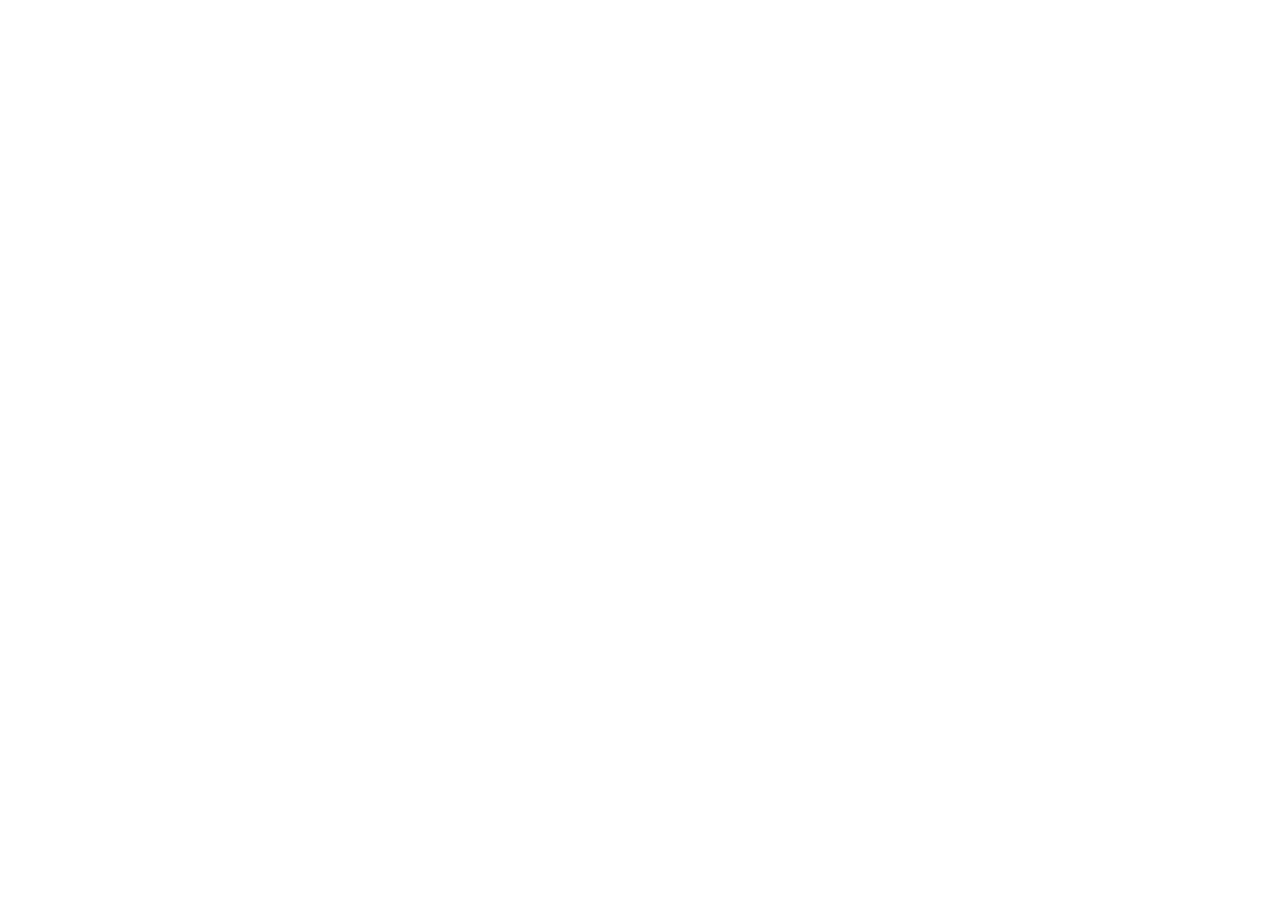
==== HTML/index.html @ 208620c4 "index.html and index.js created and linked" ====
<!DOCTYPE html>
<html lang="en">
  <head>
    <meta charset="UTF-8" />
    <meta name="viewport" content="width=device-width, initial-scale=1.0" />
    <title>Currency Converter</title>
  </head>
  <body>
    <script src="/JavaScript/index.js"></script>
  </body>
</html>
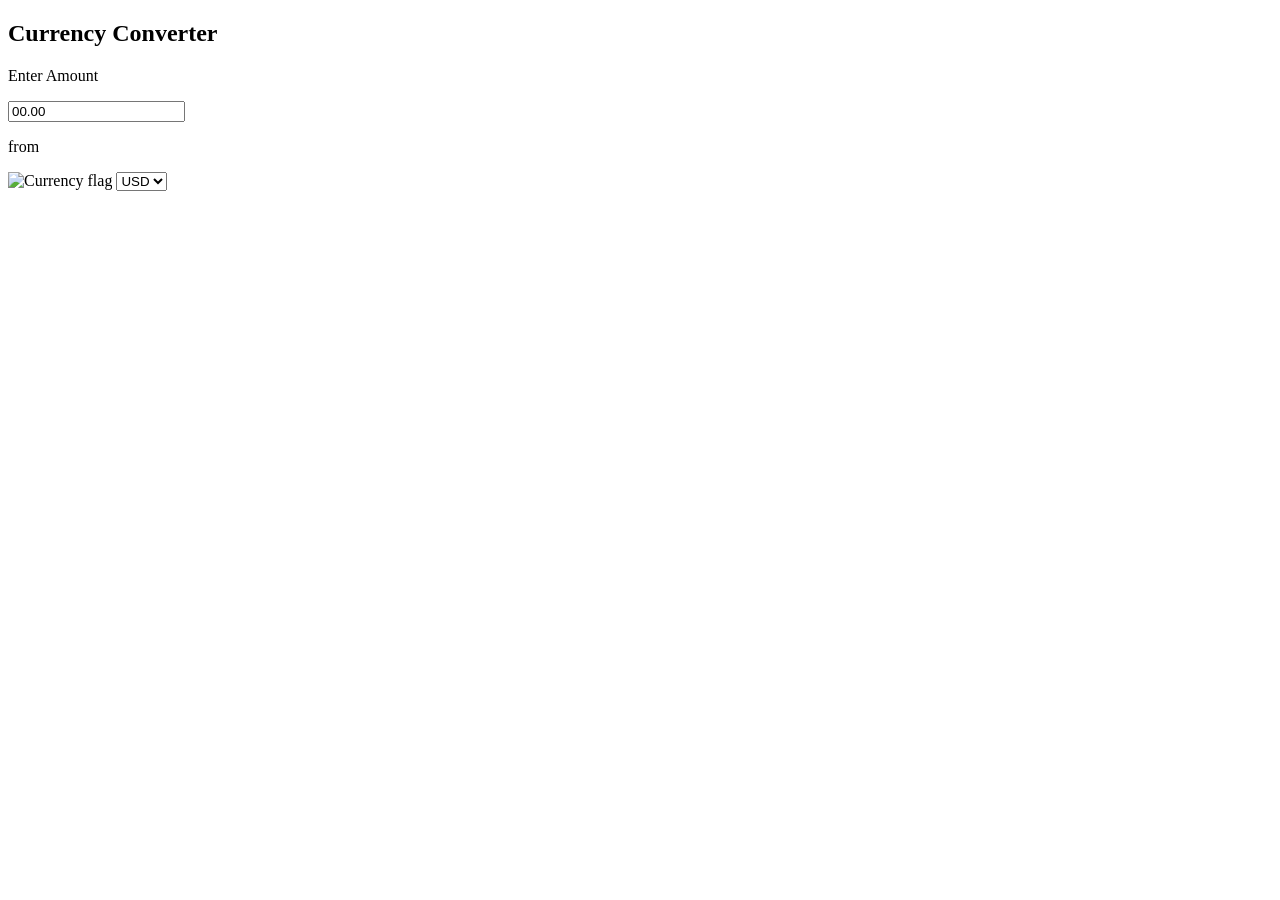
==== commit 75f94116: "style.css created and linked with index.html" ====
--- a/HTML/index.html
+++ b/HTML/index.html
@@ -4,8 +4,37 @@
     <meta charset="UTF-8" />
     <meta name="viewport" content="width=device-width, initial-scale=1.0" />
     <title>Currency Converter</title>
+    <link rel="stylesheet" href="/CSS/style.css" />
   </head>
   <body>
+    <div class="container">
+      <h2>Currency Converter</h2>
+      <form>
+        <div class="amount">
+          <p>Enter Amount</p>
+          <input
+            value="00.00"
+            type="text"
+            placeholder="Enter amount"
+            title="Enter the amount to convert" />
+        </div>
+        <div class="dropdown">
+          <div class="from">
+            <p>from</p>
+            <div class="select-container">
+              <img src="" alt="Currency flag" />
+              <select name="from" title="Select the currency to convert from">
+                <option value="USD">USD</option>
+                <option value="BDT">BDT</option>
+                <option value="EUR">EUR</option>
+                <option value="INR">INR</option>
+                <option value="AUD">AUD</option>
+              </select>
+            </div>
+          </div>
+        </div>
+      </form>
+    </div>
     <script src="/JavaScript/index.js"></script>
   </body>
 </html>
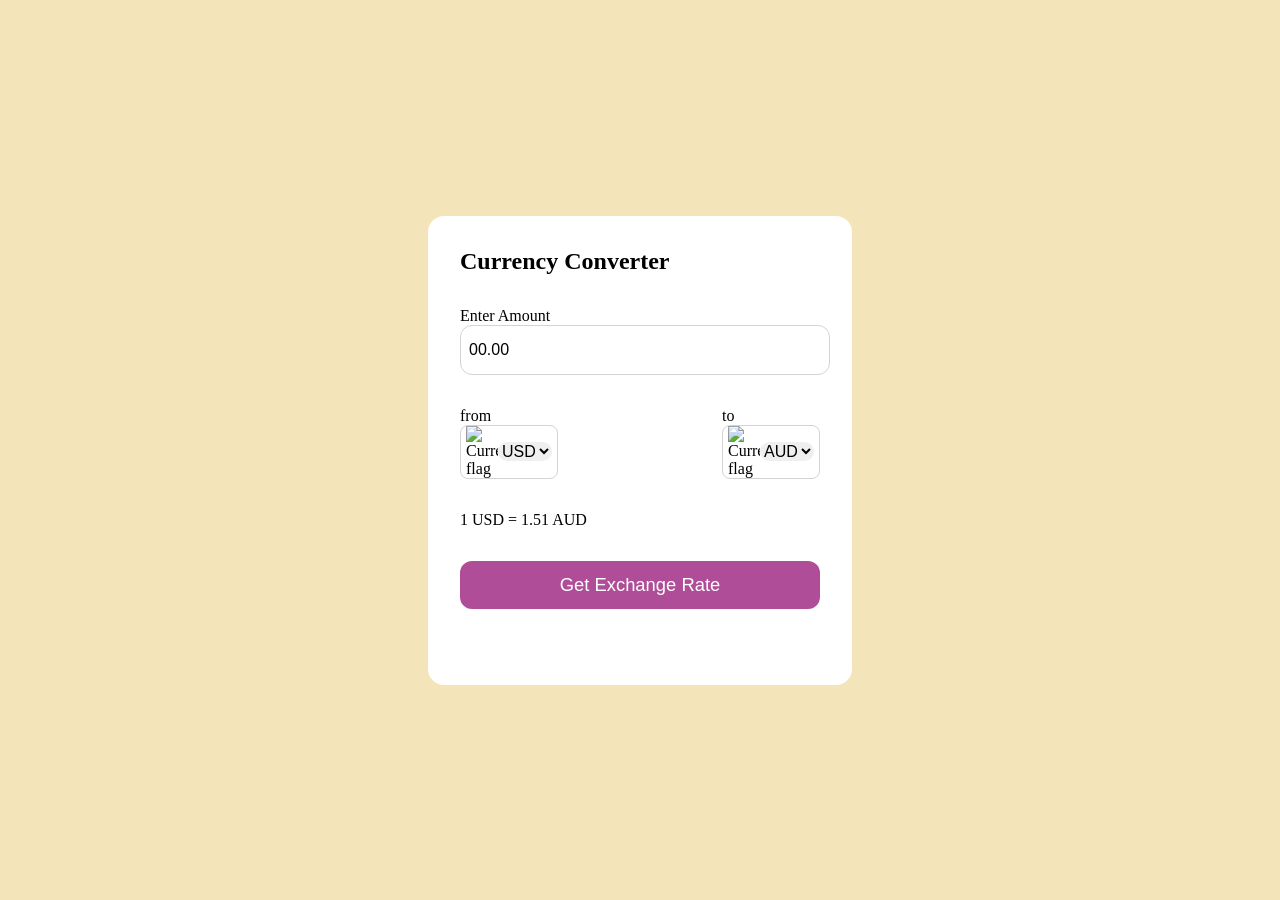
==== commit 96af35e9: "New js file added and linked also old js file renamed from index.js to contry.js html and css done f" ====
--- a/HTML/index.html
+++ b/HTML/index.html
@@ -5,6 +5,12 @@
     <meta name="viewport" content="width=device-width, initial-scale=1.0" />
     <title>Currency Converter</title>
     <link rel="stylesheet" href="/CSS/style.css" />
+    <link
+      rel="stylesheet"
+      href="https://cdnjs.cloudflare.com/ajax/libs/font-awesome/7.0.1/css/all.min.css"
+      integrity="sha512-2SwdPD6INVrV/lHTZbO2nodKhrnDdJK9/kg2XD1r9uGqPo1cUbujc+IYdlYdEErWNu69gVcYgdxlmVmzTWnetw=="
+      crossorigin="anonymous"
+      referrerpolicy="no-referrer" />
   </head>
   <body>
     <div class="container">
@@ -22,9 +28,11 @@
           <div class="from">
             <p>from</p>
             <div class="select-container">
-              <img src="" alt="Currency flag" />
+              <img
+                src="https://flagsapi.com/US/flat/64.png"
+                alt="Currency flag" />
               <select name="from" title="Select the currency to convert from">
-                <option value="USD">USD</option>
+                <option value="USD" selected>USD</option>
                 <option value="BDT">BDT</option>
                 <option value="EUR">EUR</option>
                 <option value="INR">INR</option>
@@ -32,9 +40,28 @@
               </select>
             </div>
           </div>
+          <i class="fa-solid fa-rotate"></i>
+          <div class="to">
+            <p>to</p>
+            <div class="select-container">
+              <img
+                src="https://flagsapi.com/AU/flat/64.png"
+                alt="Currency flag" />
+              <select name="from" title="Select the currency to convert from">
+                <option value="USD">USD</option>
+                <option value="BDT">BDT</option>
+                <option value="EUR">EUR</option>
+                <option value="INR">INR</option>
+                <option value="AUD" selected>AUD</option>
+              </select>
+            </div>
+          </div>
         </div>
+        <div class="msg">1 USD = 1.51 AUD</div>
+        <button type="button">Get Exchange Rate</button>
       </form>
     </div>
-    <script src="/JavaScript/index.js"></script>
+    <script src="/JavaScript/contry.js"></script>
+    <script src="/JavaScript/function.js"></script>
   </body>
 </html>
--- a/CSS/style.css
+++ b/CSS/style.css
@@ -0,0 +1,82 @@
+* {
+    margin: 0;
+    padding: 0;
+}
+
+body {
+    display: flex;
+    justify-content: center;
+    align-items: center;
+    min-height: 100vh;
+    background-color: #f4e4ba;
+}
+
+.container {
+    background-color: #fff;
+    padding: 2rem;
+    border-radius: 1rem;
+    min-height: 45vh;
+    width: 40vh;
+}
+
+form {
+    margin: 2rem 0 1rem 0;
+}
+
+form select,
+button,
+input {
+    width: 100%;
+    border: none;
+    outline: none;
+    border-radius: 0.75rem;
+}
+
+form input {
+    border: 1px solid lightgray;
+    font-size: 1rem;
+    height: 3rem;
+    padding-left: 0.5rem;
+}
+
+.dropdown {
+    display: flex;
+    justify-content: space-between;
+    align-items: center;
+    margin-top: 2rem;
+}
+
+.dropdown i {
+    font-size: 1.5rem;
+    margin-top: 1rem;
+}
+
+.select-container img {
+    max-width: 2rem;
+}
+
+.select-container {
+    display: flex;
+    justify-content: center;
+    align-items: center;
+    width: 6rem;
+    border-radius: 0.5rem;
+    border: 1px solid lightgray;
+}
+
+.select-container select {
+    font-size: 1rem;
+    width: auto;
+}
+
+.msg {
+    margin: 2rem 0 2rem 0;
+}
+
+form button {
+    height: 3rem;
+    background-color: #af4d98;
+    color: #fff;
+    font-size: 1.15rem;
+    cursor: pointer;
+}
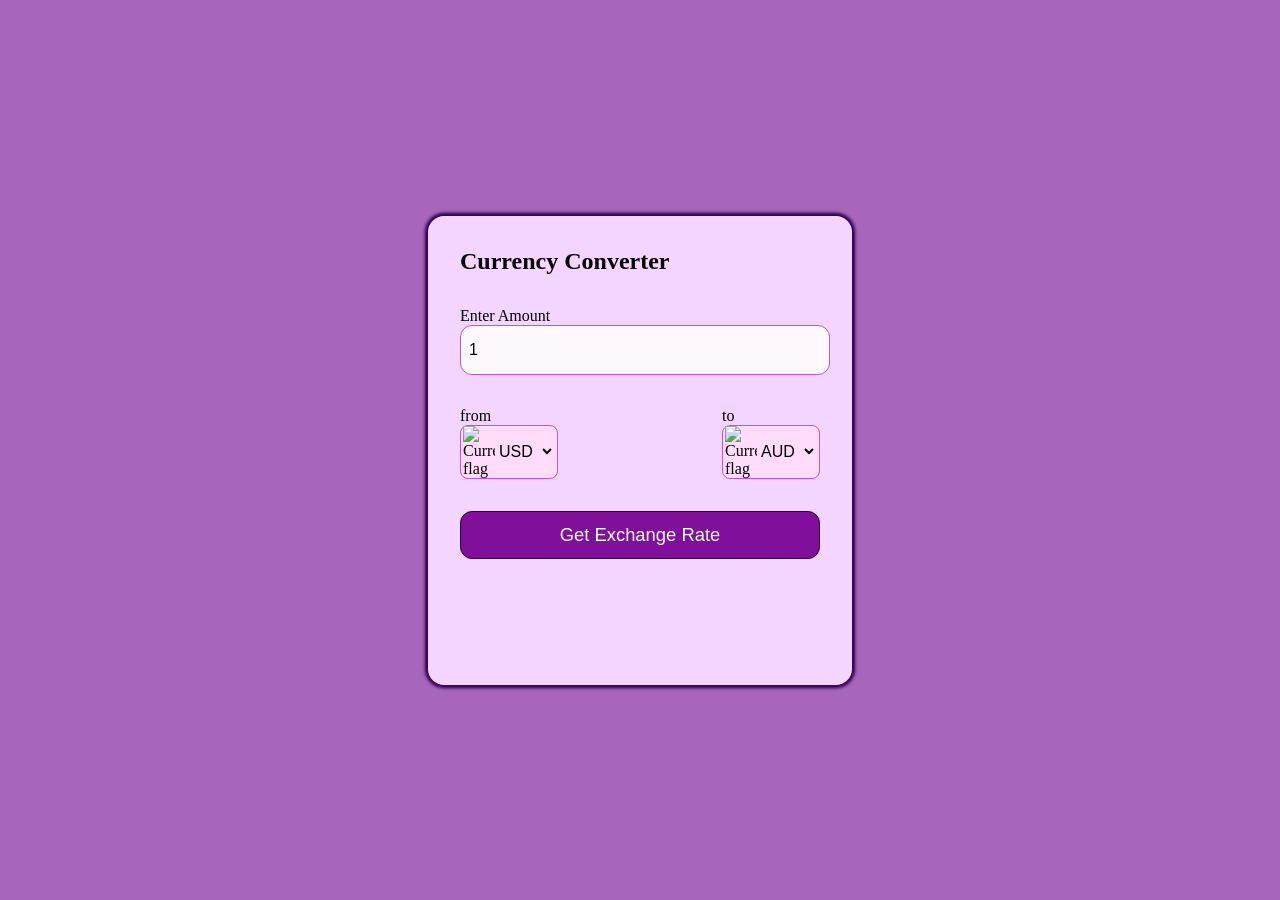
==== commit 78119801: "Currency Converter Done but needs improvements" ====
--- a/HTML/index.html
+++ b/HTML/index.html
@@ -15,13 +15,13 @@
   <body>
     <div class="container">
       <h2>Currency Converter</h2>
-      <form>
+      <form class="form">
         <div class="amount">
           <p>Enter Amount</p>
           <input
             value="00.00"
             type="text"
-            placeholder="Enter amount"
+            placeholder="Enter Amount"
             title="Enter the amount to convert" />
         </div>
         <div class="dropdown">
@@ -31,34 +31,28 @@
               <img
                 src="https://flagsapi.com/US/flat/64.png"
                 alt="Currency flag" />
-              <select name="from" title="Select the currency to convert from">
-                <option value="USD" selected>USD</option>
-                <option value="BDT">BDT</option>
-                <option value="EUR">EUR</option>
-                <option value="INR">INR</option>
-                <option value="AUD">AUD</option>
-              </select>
+              <select
+                name="from"
+                title="Select the currency to convert from"></select>
             </div>
           </div>
-          <i class="fa-solid fa-rotate"></i>
+          <i class="fa-solid fa-arrow-right-arrow-left"></i>
           <div class="to">
             <p>to</p>
             <div class="select-container">
               <img
                 src="https://flagsapi.com/AU/flat/64.png"
                 alt="Currency flag" />
-              <select name="from" title="Select the currency to convert from">
-                <option value="USD">USD</option>
-                <option value="BDT">BDT</option>
-                <option value="EUR">EUR</option>
-                <option value="INR">INR</option>
-                <option value="AUD" selected>AUD</option>
-              </select>
+              <select
+                name="to"
+                title="Select the currency to convert to"></select>
             </div>
           </div>
         </div>
-        <div class="msg">1 USD = 1.51 AUD</div>
-        <button type="button">Get Exchange Rate</button>
+        <div class="msg"></div>
+        <button type="button" title="Get Exchange Rate">
+          Get Exchange Rate
+        </button>
       </form>
     </div>
     <script src="/JavaScript/contry.js"></script>
--- a/CSS/style.css
+++ b/CSS/style.css
@@ -8,11 +8,13 @@
     justify-content: center;
     align-items: center;
     min-height: 100vh;
-    background-color: #f4e4ba;
+    background-color: #a766bb;
 }
 
 .container {
-    background-color: #fff;
+    background-color: #f3d5ff;
+    box-shadow: 0rem 0rem 0.20rem 0.20rem rgb(46, 0, 83);
+
     padding: 2rem;
     border-radius: 1rem;
     min-height: 45vh;
@@ -33,7 +35,8 @@
 }
 
 form input {
-    border: 1px solid lightgray;
+    background-color: rgba(255, 255, 255, 0.87);
+    border: 1px solid rgb(185, 85, 231);
     font-size: 1rem;
     height: 3rem;
     padding-left: 0.5rem;
@@ -56,12 +59,13 @@
 }
 
 .select-container {
+    background-color: rgb(255, 220, 250);
     display: flex;
     justify-content: center;
     align-items: center;
     width: 6rem;
     border-radius: 0.5rem;
-    border: 1px solid lightgray;
+    border: 1px solid rgb(185, 85, 231);
 }
 
 .select-container select {
@@ -75,8 +79,13 @@
 
 form button {
     height: 3rem;
-    background-color: #af4d98;
-    color: #fff;
+    background-color: #800f9c;
+    color: #ffffff;
     font-size: 1.15rem;
     cursor: pointer;
+    border: 1px solid rgb(42, 4, 61);
+}
+
+select {
+    background-color: rgb(255, 220, 250);
 }
